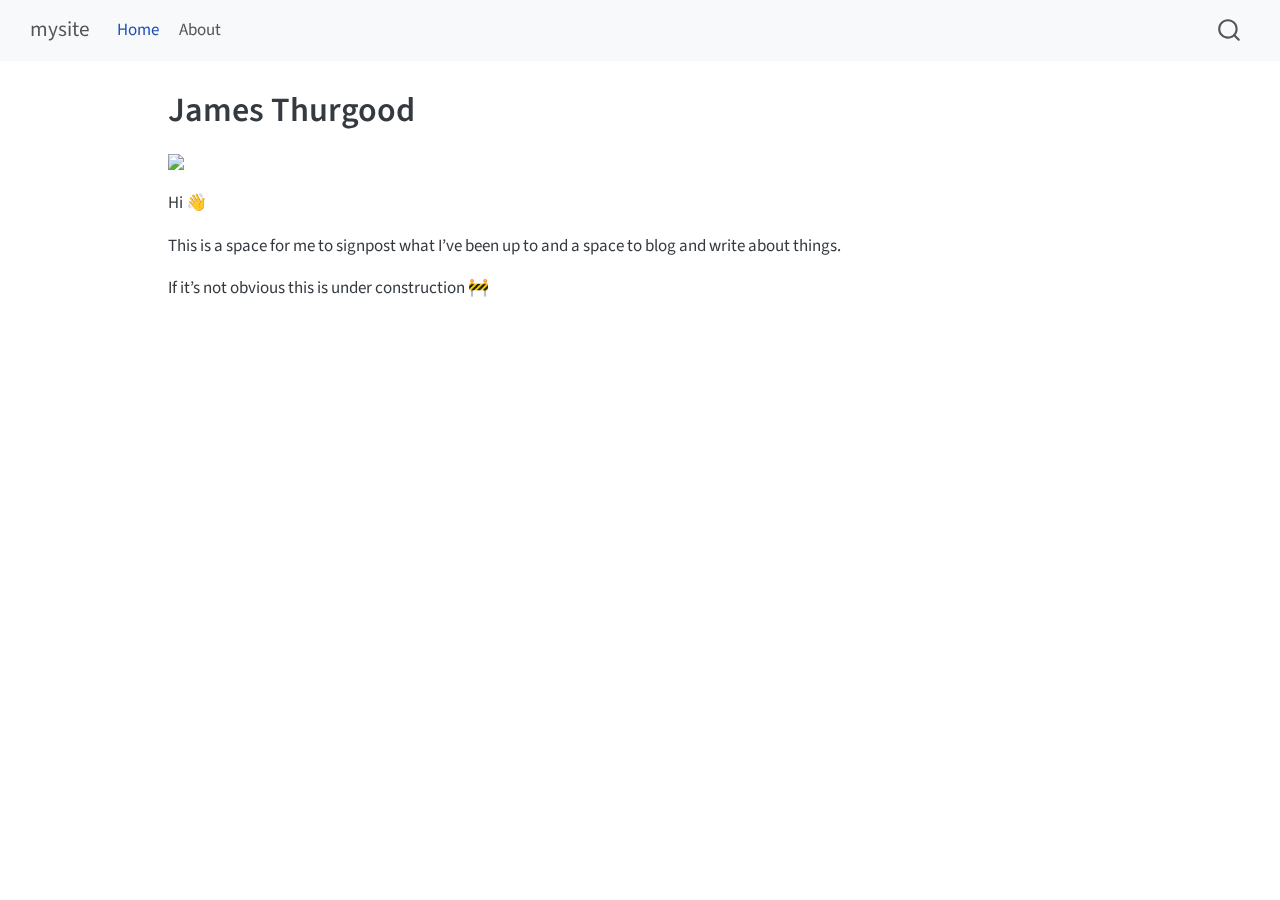
==== index.html @ a63d74dc "Built site for gh-pages" ====
<!DOCTYPE html>
<html xmlns="http://www.w3.org/1999/xhtml" lang="en" xml:lang="en"><head>

<meta charset="utf-8">
<meta name="generator" content="quarto-1.5.57">

<meta name="viewport" content="width=device-width, initial-scale=1.0, user-scalable=yes">


<title>James Thurgood – mysite</title>
<style>
code{white-space: pre-wrap;}
span.smallcaps{font-variant: small-caps;}
div.columns{display: flex; gap: min(4vw, 1.5em);}
div.column{flex: auto; overflow-x: auto;}
div.hanging-indent{margin-left: 1.5em; text-indent: -1.5em;}
ul.task-list{list-style: none;}
ul.task-list li input[type="checkbox"] {
  width: 0.8em;
  margin: 0 0.8em 0.2em -1em; /* quarto-specific, see https://github.com/quarto-dev/quarto-cli/issues/4556 */ 
  vertical-align: middle;
}
</style>


<script src="site_libs/quarto-nav/quarto-nav.js"></script>
<script src="site_libs/quarto-nav/headroom.min.js"></script>
<script src="site_libs/clipboard/clipboard.min.js"></script>
<script src="site_libs/quarto-search/autocomplete.umd.js"></script>
<script src="site_libs/quarto-search/fuse.min.js"></script>
<script src="site_libs/quarto-search/quarto-search.js"></script>
<meta name="quarto:offset" content="./">
<script src="site_libs/quarto-html/quarto.js"></script>
<script src="site_libs/quarto-html/popper.min.js"></script>
<script src="site_libs/quarto-html/tippy.umd.min.js"></script>
<script src="site_libs/quarto-html/anchor.min.js"></script>
<link href="site_libs/quarto-html/tippy.css" rel="stylesheet">
<link href="site_libs/quarto-html/quarto-syntax-highlighting.css" rel="stylesheet" id="quarto-text-highlighting-styles">
<script src="site_libs/bootstrap/bootstrap.min.js"></script>
<link href="site_libs/bootstrap/bootstrap-icons.css" rel="stylesheet">
<link href="site_libs/bootstrap/bootstrap.min.css" rel="stylesheet" id="quarto-bootstrap" data-mode="light">
<script id="quarto-search-options" type="application/json">{
  "location": "navbar",
  "copy-button": false,
  "collapse-after": 3,
  "panel-placement": "end",
  "type": "overlay",
  "limit": 50,
  "keyboard-shortcut": [
    "f",
    "/",
    "s"
  ],
  "show-item-context": false,
  "language": {
    "search-no-results-text": "No results",
    "search-matching-documents-text": "matching documents",
    "search-copy-link-title": "Copy link to search",
    "search-hide-matches-text": "Hide additional matches",
    "search-more-match-text": "more match in this document",
    "search-more-matches-text": "more matches in this document",
    "search-clear-button-title": "Clear",
    "search-text-placeholder": "",
    "search-detached-cancel-button-title": "Cancel",
    "search-submit-button-title": "Submit",
    "search-label": "Search"
  }
}</script>


<link rel="stylesheet" href="styles.css">
</head>

<body class="nav-fixed">

<div id="quarto-search-results"></div>
  <header id="quarto-header" class="headroom fixed-top">
    <nav class="navbar navbar-expand-lg " data-bs-theme="dark">
      <div class="navbar-container container-fluid">
      <div class="navbar-brand-container mx-auto">
    <a class="navbar-brand" href="./index.html">
    <span class="navbar-title">mysite</span>
    </a>
  </div>
            <div id="quarto-search" class="" title="Search"></div>
          <button class="navbar-toggler" type="button" data-bs-toggle="collapse" data-bs-target="#navbarCollapse" aria-controls="navbarCollapse" role="menu" aria-expanded="false" aria-label="Toggle navigation" onclick="if (window.quartoToggleHeadroom) { window.quartoToggleHeadroom(); }">
  <span class="navbar-toggler-icon"></span>
</button>
          <div class="collapse navbar-collapse" id="navbarCollapse">
            <ul class="navbar-nav navbar-nav-scroll me-auto">
  <li class="nav-item">
    <a class="nav-link active" href="./index.html" aria-current="page"> 
<span class="menu-text">Home</span></a>
  </li>  
  <li class="nav-item">
    <a class="nav-link" href="./about.html"> 
<span class="menu-text">About</span></a>
  </li>  
</ul>
          </div> <!-- /navcollapse -->
            <div class="quarto-navbar-tools">
</div>
      </div> <!-- /container-fluid -->
    </nav>
</header>
<!-- content -->
<div id="quarto-content" class="quarto-container page-columns page-rows-contents page-layout-article page-navbar">
<!-- sidebar -->
<!-- margin-sidebar -->
    <div id="quarto-margin-sidebar" class="sidebar margin-sidebar zindex-bottom">
        
    </div>
<!-- main -->
<main class="content" id="quarto-document-content">

<header id="title-block-header" class="quarto-title-block default">
<div class="quarto-title">
<h1 class="title">James Thurgood</h1>
</div>



<div class="quarto-title-meta">

    
  
    
  </div>
  


</header>


<p><img src="https://gravatar.com/avatar/7c9a0c2aa7a23049f4ba9f0d696db681be48d3db6d0227693ced325b7a7c1f04?s=200.png" class="img-fluid"></p>
<p>Hi 👋</p>
<p>This is a space for me to signpost what I’ve been up to and a space to blog and write about things.</p>
<p>If it’s not obvious this is under construction 🚧</p>



</main> <!-- /main -->
<script id="quarto-html-after-body" type="application/javascript">
window.document.addEventListener("DOMContentLoaded", function (event) {
  const toggleBodyColorMode = (bsSheetEl) => {
    const mode = bsSheetEl.getAttribute("data-mode");
    const bodyEl = window.document.querySelector("body");
    if (mode === "dark") {
      bodyEl.classList.add("quarto-dark");
      bodyEl.classList.remove("quarto-light");
    } else {
      bodyEl.classList.add("quarto-light");
      bodyEl.classList.remove("quarto-dark");
    }
  }
  const toggleBodyColorPrimary = () => {
    const bsSheetEl = window.document.querySelector("link#quarto-bootstrap");
    if (bsSheetEl) {
      toggleBodyColorMode(bsSheetEl);
    }
  }
  toggleBodyColorPrimary();  
  const icon = "";
  const anchorJS = new window.AnchorJS();
  anchorJS.options = {
    placement: 'right',
    icon: icon
  };
  anchorJS.add('.anchored');
  const isCodeAnnotation = (el) => {
    for (const clz of el.classList) {
      if (clz.startsWith('code-annotation-')) {                     
        return true;
      }
    }
    return false;
  }
  const onCopySuccess = function(e) {
    // button target
    const button = e.trigger;
    // don't keep focus
    button.blur();
    // flash "checked"
    button.classList.add('code-copy-button-checked');
    var currentTitle = button.getAttribute("title");
    button.setAttribute("title", "Copied!");
    let tooltip;
    if (window.bootstrap) {
      button.setAttribute("data-bs-toggle", "tooltip");
      button.setAttribute("data-bs-placement", "left");
      button.setAttribute("data-bs-title", "Copied!");
      tooltip = new bootstrap.Tooltip(button, 
        { trigger: "manual", 
          customClass: "code-copy-button-tooltip",
          offset: [0, -8]});
      tooltip.show();    
    }
    setTimeout(function() {
      if (tooltip) {
        tooltip.hide();
        button.removeAttribute("data-bs-title");
        button.removeAttribute("data-bs-toggle");
        button.removeAttribute("data-bs-placement");
      }
      button.setAttribute("title", currentTitle);
      button.classList.remove('code-copy-button-checked');
    }, 1000);
    // clear code selection
    e.clearSelection();
  }
  const getTextToCopy = function(trigger) {
      const codeEl = trigger.previousElementSibling.cloneNode(true);
      for (const childEl of codeEl.children) {
        if (isCodeAnnotation(childEl)) {
          childEl.remove();
        }
      }
      return codeEl.innerText;
  }
  const clipboard = new window.ClipboardJS('.code-copy-button:not([data-in-quarto-modal])', {
    text: getTextToCopy
  });
  clipboard.on('success', onCopySuccess);
  if (window.document.getElementById('quarto-embedded-source-code-modal')) {
    // For code content inside modals, clipBoardJS needs to be initialized with a container option
    // TODO: Check when it could be a function (https://github.com/zenorocha/clipboard.js/issues/860)
    const clipboardModal = new window.ClipboardJS('.code-copy-button[data-in-quarto-modal]', {
      text: getTextToCopy,
      container: window.document.getElementById('quarto-embedded-source-code-modal')
    });
    clipboardModal.on('success', onCopySuccess);
  }
    var localhostRegex = new RegExp(/^(?:http|https):\/\/localhost\:?[0-9]*\//);
    var mailtoRegex = new RegExp(/^mailto:/);
      var filterRegex = new RegExp("https:\/\/jamesthurgood34\.github\.io\/mysite\/");
    var isInternal = (href) => {
        return filterRegex.test(href) || localhostRegex.test(href) || mailtoRegex.test(href);
    }
    // Inspect non-navigation links and adorn them if external
 	var links = window.document.querySelectorAll('a[href]:not(.nav-link):not(.navbar-brand):not(.toc-action):not(.sidebar-link):not(.sidebar-item-toggle):not(.pagination-link):not(.no-external):not([aria-hidden]):not(.dropdown-item):not(.quarto-navigation-tool):not(.about-link)');
    for (var i=0; i<links.length; i++) {
      const link = links[i];
      if (!isInternal(link.href)) {
        // undo the damage that might have been done by quarto-nav.js in the case of
        // links that we want to consider external
        if (link.dataset.originalHref !== undefined) {
          link.href = link.dataset.originalHref;
        }
      }
    }
  function tippyHover(el, contentFn, onTriggerFn, onUntriggerFn) {
    const config = {
      allowHTML: true,
      maxWidth: 500,
      delay: 100,
      arrow: false,
      appendTo: function(el) {
          return el.parentElement;
      },
      interactive: true,
      interactiveBorder: 10,
      theme: 'quarto',
      placement: 'bottom-start',
    };
    if (contentFn) {
      config.content = contentFn;
    }
    if (onTriggerFn) {
      config.onTrigger = onTriggerFn;
    }
    if (onUntriggerFn) {
      config.onUntrigger = onUntriggerFn;
    }
    window.tippy(el, config); 
  }
  const noterefs = window.document.querySelectorAll('a[role="doc-noteref"]');
  for (var i=0; i<noterefs.length; i++) {
    const ref = noterefs[i];
    tippyHover(ref, function() {
      // use id or data attribute instead here
      let href = ref.getAttribute('data-footnote-href') || ref.getAttribute('href');
      try { href = new URL(href).hash; } catch {}
      const id = href.replace(/^#\/?/, "");
      const note = window.document.getElementById(id);
      if (note) {
        return note.innerHTML;
      } else {
        return "";
      }
    });
  }
  const xrefs = window.document.querySelectorAll('a.quarto-xref');
  const processXRef = (id, note) => {
    // Strip column container classes
    const stripColumnClz = (el) => {
      el.classList.remove("page-full", "page-columns");
      if (el.children) {
        for (const child of el.children) {
          stripColumnClz(child);
        }
      }
    }
    stripColumnClz(note)
    if (id === null || id.startsWith('sec-')) {
      // Special case sections, only their first couple elements
      const container = document.createElement("div");
      if (note.children && note.children.length > 2) {
        container.appendChild(note.children[0].cloneNode(true));
        for (let i = 1; i < note.children.length; i++) {
          const child = note.children[i];
          if (child.tagName === "P" && child.innerText === "") {
            continue;
          } else {
            container.appendChild(child.cloneNode(true));
            break;
          }
        }
        if (window.Quarto?.typesetMath) {
          window.Quarto.typesetMath(container);
        }
        return container.innerHTML
      } else {
        if (window.Quarto?.typesetMath) {
          window.Quarto.typesetMath(note);
        }
        return note.innerHTML;
      }
    } else {
      // Remove any anchor links if they are present
      const anchorLink = note.querySelector('a.anchorjs-link');
      if (anchorLink) {
        anchorLink.remove();
      }
      if (window.Quarto?.typesetMath) {
        window.Quarto.typesetMath(note);
      }
      // TODO in 1.5, we should make sure this works without a callout special case
      if (note.classList.contains("callout")) {
        return note.outerHTML;
      } else {
        return note.innerHTML;
      }
    }
  }
  for (var i=0; i<xrefs.length; i++) {
    const xref = xrefs[i];
    tippyHover(xref, undefined, function(instance) {
      instance.disable();
      let url = xref.getAttribute('href');
      let hash = undefined; 
      if (url.startsWith('#')) {
        hash = url;
      } else {
        try { hash = new URL(url).hash; } catch {}
      }
      if (hash) {
        const id = hash.replace(/^#\/?/, "");
        const note = window.document.getElementById(id);
        if (note !== null) {
          try {
            const html = processXRef(id, note.cloneNode(true));
            instance.setContent(html);
          } finally {
            instance.enable();
            instance.show();
          }
        } else {
          // See if we can fetch this
          fetch(url.split('#')[0])
          .then(res => res.text())
          .then(html => {
            const parser = new DOMParser();
            const htmlDoc = parser.parseFromString(html, "text/html");
            const note = htmlDoc.getElementById(id);
            if (note !== null) {
              const html = processXRef(id, note);
              instance.setContent(html);
            } 
          }).finally(() => {
            instance.enable();
            instance.show();
          });
        }
      } else {
        // See if we can fetch a full url (with no hash to target)
        // This is a special case and we should probably do some content thinning / targeting
        fetch(url)
        .then(res => res.text())
        .then(html => {
          const parser = new DOMParser();
          const htmlDoc = parser.parseFromString(html, "text/html");
          const note = htmlDoc.querySelector('main.content');
          if (note !== null) {
            // This should only happen for chapter cross references
            // (since there is no id in the URL)
            // remove the first header
            if (note.children.length > 0 && note.children[0].tagName === "HEADER") {
              note.children[0].remove();
            }
            const html = processXRef(null, note);
            instance.setContent(html);
          } 
        }).finally(() => {
          instance.enable();
          instance.show();
        });
      }
    }, function(instance) {
    });
  }
      let selectedAnnoteEl;
      const selectorForAnnotation = ( cell, annotation) => {
        let cellAttr = 'data-code-cell="' + cell + '"';
        let lineAttr = 'data-code-annotation="' +  annotation + '"';
        const selector = 'span[' + cellAttr + '][' + lineAttr + ']';
        return selector;
      }
      const selectCodeLines = (annoteEl) => {
        const doc = window.document;
        const targetCell = annoteEl.getAttribute("data-target-cell");
        const targetAnnotation = annoteEl.getAttribute("data-target-annotation");
        const annoteSpan = window.document.querySelector(selectorForAnnotation(targetCell, targetAnnotation));
        const lines = annoteSpan.getAttribute("data-code-lines").split(",");
        const lineIds = lines.map((line) => {
          return targetCell + "-" + line;
        })
        let top = null;
        let height = null;
        let parent = null;
        if (lineIds.length > 0) {
            //compute the position of the single el (top and bottom and make a div)
            const el = window.document.getElementById(lineIds[0]);
            top = el.offsetTop;
            height = el.offsetHeight;
            parent = el.parentElement.parentElement;
          if (lineIds.length > 1) {
            const lastEl = window.document.getElementById(lineIds[lineIds.length - 1]);
            const bottom = lastEl.offsetTop + lastEl.offsetHeight;
            height = bottom - top;
          }
          if (top !== null && height !== null && parent !== null) {
            // cook up a div (if necessary) and position it 
            let div = window.document.getElementById("code-annotation-line-highlight");
            if (div === null) {
              div = window.document.createElement("div");
              div.setAttribute("id", "code-annotation-line-highlight");
              div.style.position = 'absolute';
              parent.appendChild(div);
            }
            div.style.top = top - 2 + "px";
            div.style.height = height + 4 + "px";
            div.style.left = 0;
            let gutterDiv = window.document.getElementById("code-annotation-line-highlight-gutter");
            if (gutterDiv === null) {
              gutterDiv = window.document.createElement("div");
              gutterDiv.setAttribute("id", "code-annotation-line-highlight-gutter");
              gutterDiv.style.position = 'absolute';
              const codeCell = window.document.getElementById(targetCell);
              const gutter = codeCell.querySelector('.code-annotation-gutter');
              gutter.appendChild(gutterDiv);
            }
            gutterDiv.style.top = top - 2 + "px";
            gutterDiv.style.height = height + 4 + "px";
          }
          selectedAnnoteEl = annoteEl;
        }
      };
      const unselectCodeLines = () => {
        const elementsIds = ["code-annotation-line-highlight", "code-annotation-line-highlight-gutter"];
        elementsIds.forEach((elId) => {
          const div = window.document.getElementById(elId);
          if (div) {
            div.remove();
          }
        });
        selectedAnnoteEl = undefined;
      };
        // Handle positioning of the toggle
    window.addEventListener(
      "resize",
      throttle(() => {
        elRect = undefined;
        if (selectedAnnoteEl) {
          selectCodeLines(selectedAnnoteEl);
        }
      }, 10)
    );
    function throttle(fn, ms) {
    let throttle = false;
    let timer;
      return (...args) => {
        if(!throttle) { // first call gets through
            fn.apply(this, args);
            throttle = true;
        } else { // all the others get throttled
            if(timer) clearTimeout(timer); // cancel #2
            timer = setTimeout(() => {
              fn.apply(this, args);
              timer = throttle = false;
            }, ms);
        }
      };
    }
      // Attach click handler to the DT
      const annoteDls = window.document.querySelectorAll('dt[data-target-cell]');
      for (const annoteDlNode of annoteDls) {
        annoteDlNode.addEventListener('click', (event) => {
          const clickedEl = event.target;
          if (clickedEl !== selectedAnnoteEl) {
            unselectCodeLines();
            const activeEl = window.document.querySelector('dt[data-target-cell].code-annotation-active');
            if (activeEl) {
              activeEl.classList.remove('code-annotation-active');
            }
            selectCodeLines(clickedEl);
            clickedEl.classList.add('code-annotation-active');
          } else {
            // Unselect the line
            unselectCodeLines();
            clickedEl.classList.remove('code-annotation-active');
          }
        });
      }
  const findCites = (el) => {
    const parentEl = el.parentElement;
    if (parentEl) {
      const cites = parentEl.dataset.cites;
      if (cites) {
        return {
          el,
          cites: cites.split(' ')
        };
      } else {
        return findCites(el.parentElement)
      }
    } else {
      return undefined;
    }
  };
  var bibliorefs = window.document.querySelectorAll('a[role="doc-biblioref"]');
  for (var i=0; i<bibliorefs.length; i++) {
    const ref = bibliorefs[i];
    const citeInfo = findCites(ref);
    if (citeInfo) {
      tippyHover(citeInfo.el, function() {
        var popup = window.document.createElement('div');
        citeInfo.cites.forEach(function(cite) {
          var citeDiv = window.document.createElement('div');
          citeDiv.classList.add('hanging-indent');
          citeDiv.classList.add('csl-entry');
          var biblioDiv = window.document.getElementById('ref-' + cite);
          if (biblioDiv) {
            citeDiv.innerHTML = biblioDiv.innerHTML;
          }
          popup.appendChild(citeDiv);
        });
        return popup.innerHTML;
      });
    }
  }
});
</script>
</div> <!-- /content -->




</body></html>
---- site_libs/quarto-html/tippy.css ----
.tippy-box[data-animation=fade][data-state=hidden]{opacity:0}[data-tippy-root]{max-width:calc(100vw - 10px)}.tippy-box{position:relative;background-color:#333;color:#fff;border-radius:4px;font-size:14px;line-height:1.4;white-space:normal;outline:0;transition-property:transform,visibility,opacity}.tippy-box[data-placement^=top]>.tippy-arrow{bottom:0}.tippy-box[data-placement^=top]>.tippy-arrow:before{bottom:-7px;left:0;border-width:8px 8px 0;border-top-color:initial;transform-origin:center top}.tippy-box[data-placement^=bottom]>.tippy-arrow{top:0}.tippy-box[data-placement^=bottom]>.tippy-arrow:before{top:-7px;left:0;border-width:0 8px 8px;border-bottom-color:initial;transform-origin:center bottom}.tippy-box[data-placement^=left]>.tippy-arrow{right:0}.tippy-box[data-placement^=left]>.tippy-arrow:before{border-width:8px 0 8px 8px;border-left-color:initial;right:-7px;transform-origin:center left}.tippy-box[data-placement^=right]>.tippy-arrow{left:0}.tippy-box[data-placement^=right]>.tippy-arrow:before{left:-7px;border-width:8px 8px 8px 0;border-right-color:initial;transform-origin:center right}.tippy-box[data-inertia][data-state=visible]{transition-timing-function:cubic-bezier(.54,1.5,.38,1.11)}.tippy-arrow{width:16px;height:16px;color:#333}.tippy-arrow:before{content:"";position:absolute;border-color:transparent;border-style:solid}.tippy-content{position:relative;padding:5px 9px;z-index:1}
---- site_libs/quarto-html/quarto-syntax-highlighting.css ----
/* quarto syntax highlight colors */
:root {
  --quarto-hl-ot-color: #003B4F;
  --quarto-hl-at-color: #657422;
  --quarto-hl-ss-color: #20794D;
  --quarto-hl-an-color: #5E5E5E;
  --quarto-hl-fu-color: #4758AB;
  --quarto-hl-st-color: #20794D;
  --quarto-hl-cf-color: #003B4F;
  --quarto-hl-op-color: #5E5E5E;
  --quarto-hl-er-color: #AD0000;
  --quarto-hl-bn-color: #AD0000;
  --quarto-hl-al-color: #AD0000;
  --quarto-hl-va-color: #111111;
  --quarto-hl-bu-color: inherit;
  --quarto-hl-ex-color: inherit;
  --quarto-hl-pp-color: #AD0000;
  --quarto-hl-in-color: #5E5E5E;
  --quarto-hl-vs-color: #20794D;
  --quarto-hl-wa-color: #5E5E5E;
  --quarto-hl-do-color: #5E5E5E;
  --quarto-hl-im-color: #00769E;
  --quarto-hl-ch-color: #20794D;
  --quarto-hl-dt-color: #AD0000;
  --quarto-hl-fl-color: #AD0000;
  --quarto-hl-co-color: #5E5E5E;
  --quarto-hl-cv-color: #5E5E5E;
  --quarto-hl-cn-color: #8f5902;
  --quarto-hl-sc-color: #5E5E5E;
  --quarto-hl-dv-color: #AD0000;
  --quarto-hl-kw-color: #003B4F;
}

/* other quarto variables */
:root {
  --quarto-font-monospace: SFMono-Regular, Menlo, Monaco, Consolas, "Liberation Mono", "Courier New", monospace;
}

pre > code.sourceCode > span {
  color: #003B4F;
}

code span {
  color: #003B4F;
}

code.sourceCode > span {
  color: #003B4F;
}

div.sourceCode,
div.sourceCode pre.sourceCode {
  color: #003B4F;
}

code span.ot {
  color: #003B4F;
  font-style: inherit;
}

code span.at {
  color: #657422;
  font-style: inherit;
}

code span.ss {
  color: #20794D;
  font-style: inherit;
}

code span.an {
  color: #5E5E5E;
  font-style: inherit;
}

code span.fu {
  color: #4758AB;
  font-style: inherit;
}

code span.st {
  color: #20794D;
  font-style: inherit;
}

code span.cf {
  color: #003B4F;
  font-weight: bold;
  font-style: inherit;
}

code span.op {
  color: #5E5E5E;
  font-style: inherit;
}

code span.er {
  color: #AD0000;
  font-style: inherit;
}

code span.bn {
  color: #AD0000;
  font-style: inherit;
}

code span.al {
  color: #AD0000;
  font-style: inherit;
}

code span.va {
  color: #111111;
  font-style: inherit;
}

code span.bu {
  font-style: inherit;
}

code span.ex {
  font-style: inherit;
}

code span.pp {
  color: #AD0000;
  font-style: inherit;
}

code span.in {
  color: #5E5E5E;
  font-style: inherit;
}

code span.vs {
  color: #20794D;
  font-style: inherit;
}

code span.wa {
  color: #5E5E5E;
  font-style: italic;
}

code span.do {
  color: #5E5E5E;
  font-style: italic;
}

code span.im {
  color: #00769E;
  font-style: inherit;
}

code span.ch {
  color: #20794D;
  font-style: inherit;
}

code span.dt {
  color: #AD0000;
  font-style: inherit;
}

code span.fl {
  color: #AD0000;
  font-style: inherit;
}

code span.co {
  color: #5E5E5E;
  font-style: inherit;
}

code span.cv {
  color: #5E5E5E;
  font-style: italic;
}

code span.cn {
  color: #8f5902;
  font-style: inherit;
}

code span.sc {
  color: #5E5E5E;
  font-style: inherit;
}

code span.dv {
  color: #AD0000;
  font-style: inherit;
}

code span.kw {
  color: #003B4F;
  font-weight: bold;
  font-style: inherit;
}

.prevent-inlining {
  content: "</";
}

/*# sourceMappingURL=debc5d5d77c3f9108843748ff7464032.css.map */
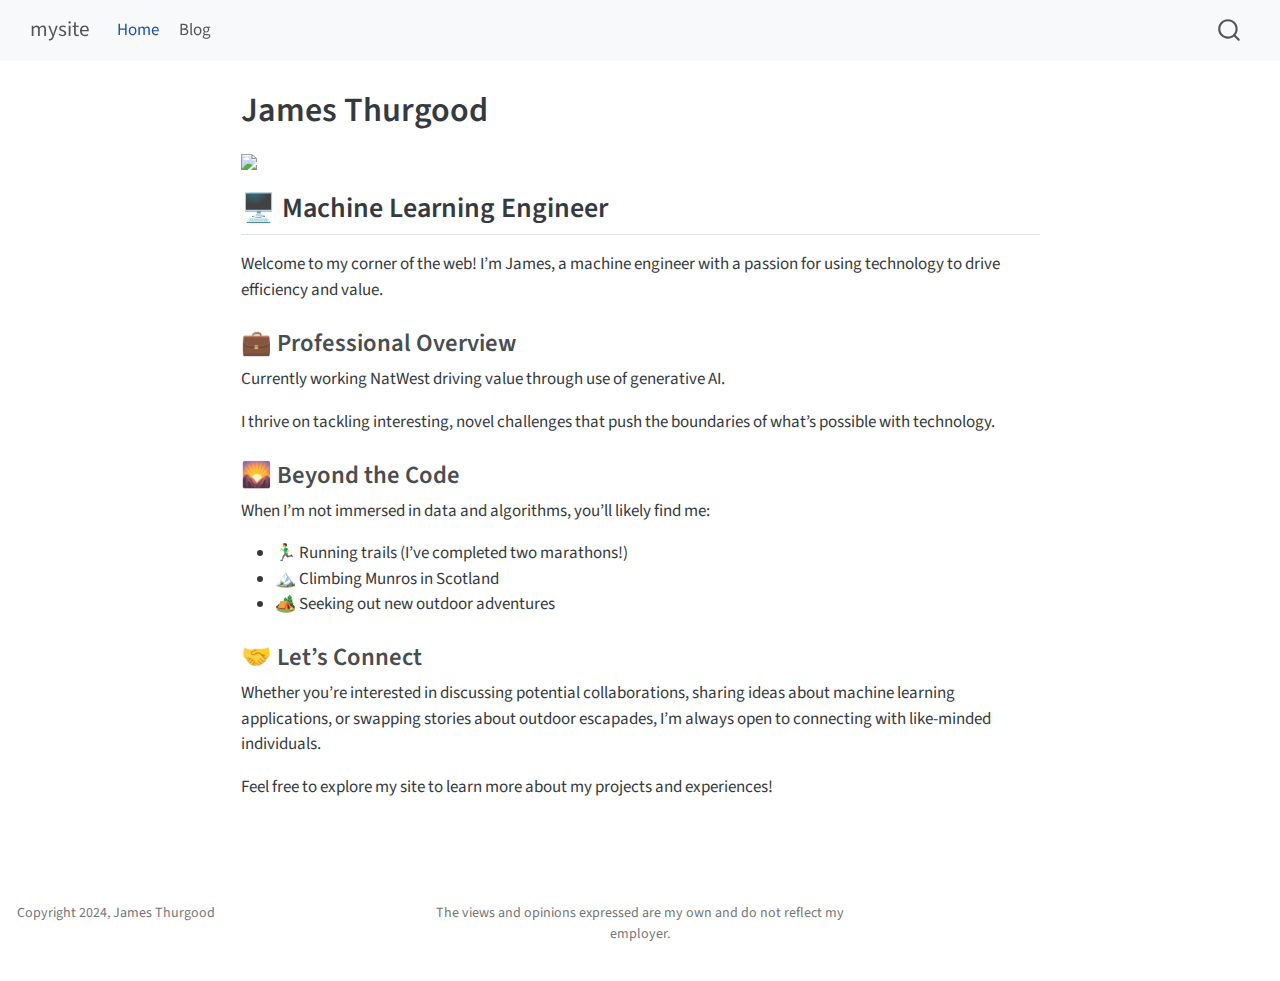
==== commit bda37029: "Built site for gh-pages" ====
--- a/index.html
+++ b/index.html
@@ -1,568 +1,8 @@
-<!DOCTYPE html>
-<html xmlns="http://www.w3.org/1999/xhtml" lang="en" xml:lang="en"><head>
-
-<meta charset="utf-8">
-<meta name="generator" content="quarto-1.5.57">
-
-<meta name="viewport" content="width=device-width, initial-scale=1.0, user-scalable=yes">
-
-
-<title>James Thurgood – mysite</title>
-<style>
-code{white-space: pre-wrap;}
-span.smallcaps{font-variant: small-caps;}
-div.columns{display: flex; gap: min(4vw, 1.5em);}
-div.column{flex: auto; overflow-x: auto;}
-div.hanging-indent{margin-left: 1.5em; text-indent: -1.5em;}
-ul.task-list{list-style: none;}
-ul.task-list li input[type="checkbox"] {
-  width: 0.8em;
-  margin: 0 0.8em 0.2em -1em; /* quarto-specific, see https://github.com/quarto-dev/quarto-cli/issues/4556 */ 
-  vertical-align: middle;
-}
-</style>
-
-
-<script src="site_libs/quarto-nav/quarto-nav.js"></script>
-<script src="site_libs/quarto-nav/headroom.min.js"></script>
-<script src="site_libs/clipboard/clipboard.min.js"></script>
-<script src="site_libs/quarto-search/autocomplete.umd.js"></script>
-<script src="site_libs/quarto-search/fuse.min.js"></script>
-<script src="site_libs/quarto-search/quarto-search.js"></script>
-<meta name="quarto:offset" content="./">
-<script src="site_libs/quarto-html/quarto.js"></script>
-<script src="site_libs/quarto-html/popper.min.js"></script>
-<script src="site_libs/quarto-html/tippy.umd.min.js"></script>
-<script src="site_libs/quarto-html/anchor.min.js"></script>
-<link href="site_libs/quarto-html/tippy.css" rel="stylesheet">
-<link href="site_libs/quarto-html/quarto-syntax-highlighting.css" rel="stylesheet" id="quarto-text-highlighting-styles">
-<script src="site_libs/bootstrap/bootstrap.min.js"></script>
-<link href="site_libs/bootstrap/bootstrap-icons.css" rel="stylesheet">
-<link href="site_libs/bootstrap/bootstrap.min.css" rel="stylesheet" id="quarto-bootstrap" data-mode="light">
-<script id="quarto-search-options" type="application/json">{
-  "location": "navbar",
-  "copy-button": false,
-  "collapse-after": 3,
-  "panel-placement": "end",
-  "type": "overlay",
-  "limit": 50,
-  "keyboard-shortcut": [
-    "f",
-    "/",
-    "s"
-  ],
-  "show-item-context": false,
-  "language": {
-    "search-no-results-text": "No results",
-    "search-matching-documents-text": "matching documents",
-    "search-copy-link-title": "Copy link to search",
-    "search-hide-matches-text": "Hide additional matches",
-    "search-more-match-text": "more match in this document",
-    "search-more-matches-text": "more matches in this document",
-    "search-clear-button-title": "Clear",
-    "search-text-placeholder": "",
-    "search-detached-cancel-button-title": "Cancel",
-    "search-submit-button-title": "Submit",
-    "search-label": "Search"
-  }
-}</script>
-
-
-<link rel="stylesheet" href="styles.css">
-</head>
-
-<body class="nav-fixed">
-
-<div id="quarto-search-results"></div>
-  <header id="quarto-header" class="headroom fixed-top">
-    <nav class="navbar navbar-expand-lg " data-bs-theme="dark">
-      <div class="navbar-container container-fluid">
-      <div class="navbar-brand-container mx-auto">
-    <a class="navbar-brand" href="./index.html">
-    <span class="navbar-title">mysite</span>
-    </a>
-  </div>
-            <div id="quarto-search" class="" title="Search"></div>
-          <button class="navbar-toggler" type="button" data-bs-toggle="collapse" data-bs-target="#navbarCollapse" aria-controls="navbarCollapse" role="menu" aria-expanded="false" aria-label="Toggle navigation" onclick="if (window.quartoToggleHeadroom) { window.quartoToggleHeadroom(); }">
-  <span class="navbar-toggler-icon"></span>
-</button>
-          <div class="collapse navbar-collapse" id="navbarCollapse">
-            <ul class="navbar-nav navbar-nav-scroll me-auto">
-  <li class="nav-item">
-    <a class="nav-link active" href="./index.html" aria-current="page"> 
-<span class="menu-text">Home</span></a>
-  </li>  
-  <li class="nav-item">
-    <a class="nav-link" href="./about.html"> 
-<span class="menu-text">About</span></a>
-  </li>  
-</ul>
-          </div> <!-- /navcollapse -->
-            <div class="quarto-navbar-tools">
-</div>
-      </div> <!-- /container-fluid -->
-    </nav>
-</header>
-<!-- content -->
-<div id="quarto-content" class="quarto-container page-columns page-rows-contents page-layout-article page-navbar">
-<!-- sidebar -->
-<!-- margin-sidebar -->
-    <div id="quarto-margin-sidebar" class="sidebar margin-sidebar zindex-bottom">
-        
-    </div>
-<!-- main -->
-<main class="content" id="quarto-document-content">
-
-<header id="title-block-header" class="quarto-title-block default">
-<div class="quarto-title">
-<h1 class="title">James Thurgood</h1>
-</div>
-
-
-
-<div class="quarto-title-meta">
-
-    
-  
-    
-  </div>
-  
-
-
-</header>
-
-
-<p><img src="https://gravatar.com/avatar/7c9a0c2aa7a23049f4ba9f0d696db681be48d3db6d0227693ced325b7a7c1f04?s=200.png" class="img-fluid"></p>
-<p>Hi 👋</p>
-<p>This is a space for me to signpost what I’ve been up to and a space to blog and write about things.</p>
-<p>If it’s not obvious this is under construction 🚧</p>
-
-
-
-</main> <!-- /main -->
-<script id="quarto-html-after-body" type="application/javascript">
-window.document.addEventListener("DOMContentLoaded", function (event) {
-  const toggleBodyColorMode = (bsSheetEl) => {
-    const mode = bsSheetEl.getAttribute("data-mode");
-    const bodyEl = window.document.querySelector("body");
-    if (mode === "dark") {
-      bodyEl.classList.add("quarto-dark");
-      bodyEl.classList.remove("quarto-light");
-    } else {
-      bodyEl.classList.add("quarto-light");
-      bodyEl.classList.remove("quarto-dark");
-    }
-  }
-  const toggleBodyColorPrimary = () => {
-    const bsSheetEl = window.document.querySelector("link#quarto-bootstrap");
-    if (bsSheetEl) {
-      toggleBodyColorMode(bsSheetEl);
-    }
-  }
-  toggleBodyColorPrimary();  
-  const icon = "";
-  const anchorJS = new window.AnchorJS();
-  anchorJS.options = {
-    placement: 'right',
-    icon: icon
-  };
-  anchorJS.add('.anchored');
-  const isCodeAnnotation = (el) => {
-    for (const clz of el.classList) {
-      if (clz.startsWith('code-annotation-')) {                     
-        return true;
-      }
-    }
-    return false;
-  }
-  const onCopySuccess = function(e) {
-    // button target
-    const button = e.trigger;
-    // don't keep focus
-    button.blur();
-    // flash "checked"
-    button.classList.add('code-copy-button-checked');
-    var currentTitle = button.getAttribute("title");
-    button.setAttribute("title", "Copied!");
-    let tooltip;
-    if (window.bootstrap) {
-      button.setAttribute("data-bs-toggle", "tooltip");
-      button.setAttribute("data-bs-placement", "left");
-      button.setAttribute("data-bs-title", "Copied!");
-      tooltip = new bootstrap.Tooltip(button, 
-        { trigger: "manual", 
-          customClass: "code-copy-button-tooltip",
-          offset: [0, -8]});
-      tooltip.show();    
-    }
-    setTimeout(function() {
-      if (tooltip) {
-        tooltip.hide();
-        button.removeAttribute("data-bs-title");
-        button.removeAttribute("data-bs-toggle");
-        button.removeAttribute("data-bs-placement");
-      }
-      button.setAttribute("title", currentTitle);
-      button.classList.remove('code-copy-button-checked');
-    }, 1000);
-    // clear code selection
-    e.clearSelection();
-  }
-  const getTextToCopy = function(trigger) {
-      const codeEl = trigger.previousElementSibling.cloneNode(true);
-      for (const childEl of codeEl.children) {
-        if (isCodeAnnotation(childEl)) {
-          childEl.remove();
-        }
-      }
-      return codeEl.innerText;
-  }
-  const clipboard = new window.ClipboardJS('.code-copy-button:not([data-in-quarto-modal])', {
-    text: getTextToCopy
-  });
-  clipboard.on('success', onCopySuccess);
-  if (window.document.getElementById('quarto-embedded-source-code-modal')) {
-    // For code content inside modals, clipBoardJS needs to be initialized with a container option
-    // TODO: Check when it could be a function (https://github.com/zenorocha/clipboard.js/issues/860)
-    const clipboardModal = new window.ClipboardJS('.code-copy-button[data-in-quarto-modal]', {
-      text: getTextToCopy,
-      container: window.document.getElementById('quarto-embedded-source-code-modal')
-    });
-    clipboardModal.on('success', onCopySuccess);
-  }
-    var localhostRegex = new RegExp(/^(?:http|https):\/\/localhost\:?[0-9]*\//);
-    var mailtoRegex = new RegExp(/^mailto:/);
-      var filterRegex = new RegExp("https:\/\/jamesthurgood34\.github\.io\/mysite\/");
-    var isInternal = (href) => {
-        return filterRegex.test(href) || localhostRegex.test(href) || mailtoRegex.test(href);
-    }
-    // Inspect non-navigation links and adorn them if external
- 	var links = window.document.querySelectorAll('a[href]:not(.nav-link):not(.navbar-brand):not(.toc-action):not(.sidebar-link):not(.sidebar-item-toggle):not(.pagination-link):not(.no-external):not([aria-hidden]):not(.dropdown-item):not(.quarto-navigation-tool):not(.about-link)');
-    for (var i=0; i<links.length; i++) {
-      const link = links[i];
-      if (!isInternal(link.href)) {
-        // undo the damage that might have been done by quarto-nav.js in the case of
-        // links that we want to consider external
-        if (link.dataset.originalHref !== undefined) {
-          link.href = link.dataset.originalHref;
-        }
-      }
-    }
-  function tippyHover(el, contentFn, onTriggerFn, onUntriggerFn) {
-    const config = {
-      allowHTML: true,
-      maxWidth: 500,
-      delay: 100,
-      arrow: false,
-      appendTo: function(el) {
-          return el.parentElement;
-      },
-      interactive: true,
-      interactiveBorder: 10,
-      theme: 'quarto',
-      placement: 'bottom-start',
-    };
-    if (contentFn) {
-      config.content = contentFn;
-    }
-    if (onTriggerFn) {
-      config.onTrigger = onTriggerFn;
-    }
-    if (onUntriggerFn) {
-      config.onUntrigger = onUntriggerFn;
-    }
-    window.tippy(el, config); 
-  }
-  const noterefs = window.document.querySelectorAll('a[role="doc-noteref"]');
-  for (var i=0; i<noterefs.length; i++) {
-    const ref = noterefs[i];
-    tippyHover(ref, function() {
-      // use id or data attribute instead here
-      let href = ref.getAttribute('data-footnote-href') || ref.getAttribute('href');
-      try { href = new URL(href).hash; } catch {}
-      const id = href.replace(/^#\/?/, "");
-      const note = window.document.getElementById(id);
-      if (note) {
-        return note.innerHTML;
-      } else {
-        return "";
-      }
-    });
-  }
-  const xrefs = window.document.querySelectorAll('a.quarto-xref');
-  const processXRef = (id, note) => {
-    // Strip column container classes
-    const stripColumnClz = (el) => {
-      el.classList.remove("page-full", "page-columns");
-      if (el.children) {
-        for (const child of el.children) {
-          stripColumnClz(child);
-        }
-      }
-    }
-    stripColumnClz(note)
-    if (id === null || id.startsWith('sec-')) {
-      // Special case sections, only their first couple elements
-      const container = document.createElement("div");
-      if (note.children && note.children.length > 2) {
-        container.appendChild(note.children[0].cloneNode(true));
-        for (let i = 1; i < note.children.length; i++) {
-          const child = note.children[i];
-          if (child.tagName === "P" && child.innerText === "") {
-            continue;
-          } else {
-            container.appendChild(child.cloneNode(true));
-            break;
-          }
-        }
-        if (window.Quarto?.typesetMath) {
-          window.Quarto.typesetMath(container);
-        }
-        return container.innerHTML
-      } else {
-        if (window.Quarto?.typesetMath) {
-          window.Quarto.typesetMath(note);
-        }
-        return note.innerHTML;
-      }
-    } else {
-      // Remove any anchor links if they are present
-      const anchorLink = note.querySelector('a.anchorjs-link');
-      if (anchorLink) {
-        anchorLink.remove();
-      }
-      if (window.Quarto?.typesetMath) {
-        window.Quarto.typesetMath(note);
-      }
-      // TODO in 1.5, we should make sure this works without a callout special case
-      if (note.classList.contains("callout")) {
-        return note.outerHTML;
-      } else {
-        return note.innerHTML;
-      }
-    }
-  }
-  for (var i=0; i<xrefs.length; i++) {
-    const xref = xrefs[i];
-    tippyHover(xref, undefined, function(instance) {
-      instance.disable();
-      let url = xref.getAttribute('href');
-      let hash = undefined; 
-      if (url.startsWith('#')) {
-        hash = url;
-      } else {
-        try { hash = new URL(url).hash; } catch {}
-      }
-      if (hash) {
-        const id = hash.replace(/^#\/?/, "");
-        const note = window.document.getElementById(id);
-        if (note !== null) {
-          try {
-            const html = processXRef(id, note.cloneNode(true));
-            instance.setContent(html);
-          } finally {
-            instance.enable();
-            instance.show();
-          }
-        } else {
-          // See if we can fetch this
-          fetch(url.split('#')[0])
-          .then(res => res.text())
-          .then(html => {
-            const parser = new DOMParser();
-            const htmlDoc = parser.parseFromString(html, "text/html");
-            const note = htmlDoc.getElementById(id);
-            if (note !== null) {
-              const html = processXRef(id, note);
-              instance.setContent(html);
-            } 
-          }).finally(() => {
-            instance.enable();
-            instance.show();
-          });
-        }
-      } else {
-        // See if we can fetch a full url (with no hash to target)
-        // This is a special case and we should probably do some content thinning / targeting
-        fetch(url)
-        .then(res => res.text())
-        .then(html => {
-          const parser = new DOMParser();
-          const htmlDoc = parser.parseFromString(html, "text/html");
-          const note = htmlDoc.querySelector('main.content');
-          if (note !== null) {
-            // This should only happen for chapter cross references
-            // (since there is no id in the URL)
-            // remove the first header
-            if (note.children.length > 0 && note.children[0].tagName === "HEADER") {
-              note.children[0].remove();
-            }
-            const html = processXRef(null, note);
-            instance.setContent(html);
-          } 
-        }).finally(() => {
-          instance.enable();
-          instance.show();
-        });
-      }
-    }, function(instance) {
-    });
-  }
-      let selectedAnnoteEl;
-      const selectorForAnnotation = ( cell, annotation) => {
-        let cellAttr = 'data-code-cell="' + cell + '"';
-        let lineAttr = 'data-code-annotation="' +  annotation + '"';
-        const selector = 'span[' + cellAttr + '][' + lineAttr + ']';
-        return selector;
-      }
-      const selectCodeLines = (annoteEl) => {
-        const doc = window.document;
-        const targetCell = annoteEl.getAttribute("data-target-cell");
-        const targetAnnotation = annoteEl.getAttribute("data-target-annotation");
-        const annoteSpan = window.document.querySelector(selectorForAnnotation(targetCell, targetAnnotation));
-        const lines = annoteSpan.getAttribute("data-code-lines").split(",");
-        const lineIds = lines.map((line) => {
-          return targetCell + "-" + line;
-        })
-        let top = null;
-        let height = null;
-        let parent = null;
-        if (lineIds.length > 0) {
-            //compute the position of the single el (top and bottom and make a div)
-            const el = window.document.getElementById(lineIds[0]);
-            top = el.offsetTop;
-            height = el.offsetHeight;
-            parent = el.parentElement.parentElement;
-          if (lineIds.length > 1) {
-            const lastEl = window.document.getElementById(lineIds[lineIds.length - 1]);
-            const bottom = lastEl.offsetTop + lastEl.offsetHeight;
-            height = bottom - top;
-          }
-          if (top !== null && height !== null && parent !== null) {
-            // cook up a div (if necessary) and position it 
-            let div = window.document.getElementById("code-annotation-line-highlight");
-            if (div === null) {
-              div = window.document.createElement("div");
-              div.setAttribute("id", "code-annotation-line-highlight");
-              div.style.position = 'absolute';
-              parent.appendChild(div);
-            }
-            div.style.top = top - 2 + "px";
-            div.style.height = height + 4 + "px";
-            div.style.left = 0;
-            let gutterDiv = window.document.getElementById("code-annotation-line-highlight-gutter");
-            if (gutterDiv === null) {
-              gutterDiv = window.document.createElement("div");
-              gutterDiv.setAttribute("id", "code-annotation-line-highlight-gutter");
-              gutterDiv.style.position = 'absolute';
-              const codeCell = window.document.getElementById(targetCell);
-              const gutter = codeCell.querySelector('.code-annotation-gutter');
-              gutter.appendChild(gutterDiv);
-            }
-            gutterDiv.style.top = top - 2 + "px";
-            gutterDiv.style.height = height + 4 + "px";
-          }
-          selectedAnnoteEl = annoteEl;
-        }
-      };
-      const unselectCodeLines = () => {
-        const elementsIds = ["code-annotation-line-highlight", "code-annotation-line-highlight-gutter"];
-        elementsIds.forEach((elId) => {
-          const div = window.document.getElementById(elId);
-          if (div) {
-            div.remove();
-          }
-        });
-        selectedAnnoteEl = undefined;
-      };
-        // Handle positioning of the toggle
-    window.addEventListener(
-      "resize",
-      throttle(() => {
-        elRect = undefined;
-        if (selectedAnnoteEl) {
-          selectCodeLines(selectedAnnoteEl);
-        }
-      }, 10)
-    );
-    function throttle(fn, ms) {
-    let throttle = false;
-    let timer;
-      return (...args) => {
-        if(!throttle) { // first call gets through
-            fn.apply(this, args);
-            throttle = true;
-        } else { // all the others get throttled
-            if(timer) clearTimeout(timer); // cancel #2
-            timer = setTimeout(() => {
-              fn.apply(this, args);
-              timer = throttle = false;
-            }, ms);
-        }
-      };
-    }
-      // Attach click handler to the DT
-      const annoteDls = window.document.querySelectorAll('dt[data-target-cell]');
-      for (const annoteDlNode of annoteDls) {
-        annoteDlNode.addEventListener('click', (event) => {
-          const clickedEl = event.target;
-          if (clickedEl !== selectedAnnoteEl) {
-            unselectCodeLines();
-            const activeEl = window.document.querySelector('dt[data-target-cell].code-annotation-active');
-            if (activeEl) {
-              activeEl.classList.remove('code-annotation-active');
-            }
-            selectCodeLines(clickedEl);
-            clickedEl.classList.add('code-annotation-active');
-          } else {
-            // Unselect the line
-            unselectCodeLines();
-            clickedEl.classList.remove('code-annotation-active');
-          }
-        });
-      }
-  const findCites = (el) => {
-    const parentEl = el.parentElement;
-    if (parentEl) {
-      const cites = parentEl.dataset.cites;
-      if (cites) {
-        return {
-          el,
-          cites: cites.split(' ')
-        };
-      } else {
-        return findCites(el.parentElement)
-      }
-    } else {
-      return undefined;
-    }
-  };
-  var bibliorefs = window.document.querySelectorAll('a[role="doc-biblioref"]');
-  for (var i=0; i<bibliorefs.length; i++) {
-    const ref = bibliorefs[i];
-    const citeInfo = findCites(ref);
-    if (citeInfo) {
-      tippyHover(citeInfo.el, function() {
-        var popup = window.document.createElement('div');
-        citeInfo.cites.forEach(function(cite) {
-          var citeDiv = window.document.createElement('div');
-          citeDiv.classList.add('hanging-indent');
-          citeDiv.classList.add('csl-entry');
-          var biblioDiv = window.document.getElementById('ref-' + cite);
-          if (biblioDiv) {
-            citeDiv.innerHTML = biblioDiv.innerHTML;
-          }
-          popup.appendChild(citeDiv);
-        });
-        return popup.innerHTML;
-      });
-    }
-  }
-});
-</script>
-</div> <!-- /content -->
-
-
-
-
-</body></html>+<html xmlns="http://www.w3.org/1999/xhtml">    
+  <head>      
+    <title>Redirect to home/index.html</title>      
+    <meta http-equiv="refresh" content="0;URL='home/index.html'" />    
+  </head>    
+  <body> 
+  </body>  
+</html>     
